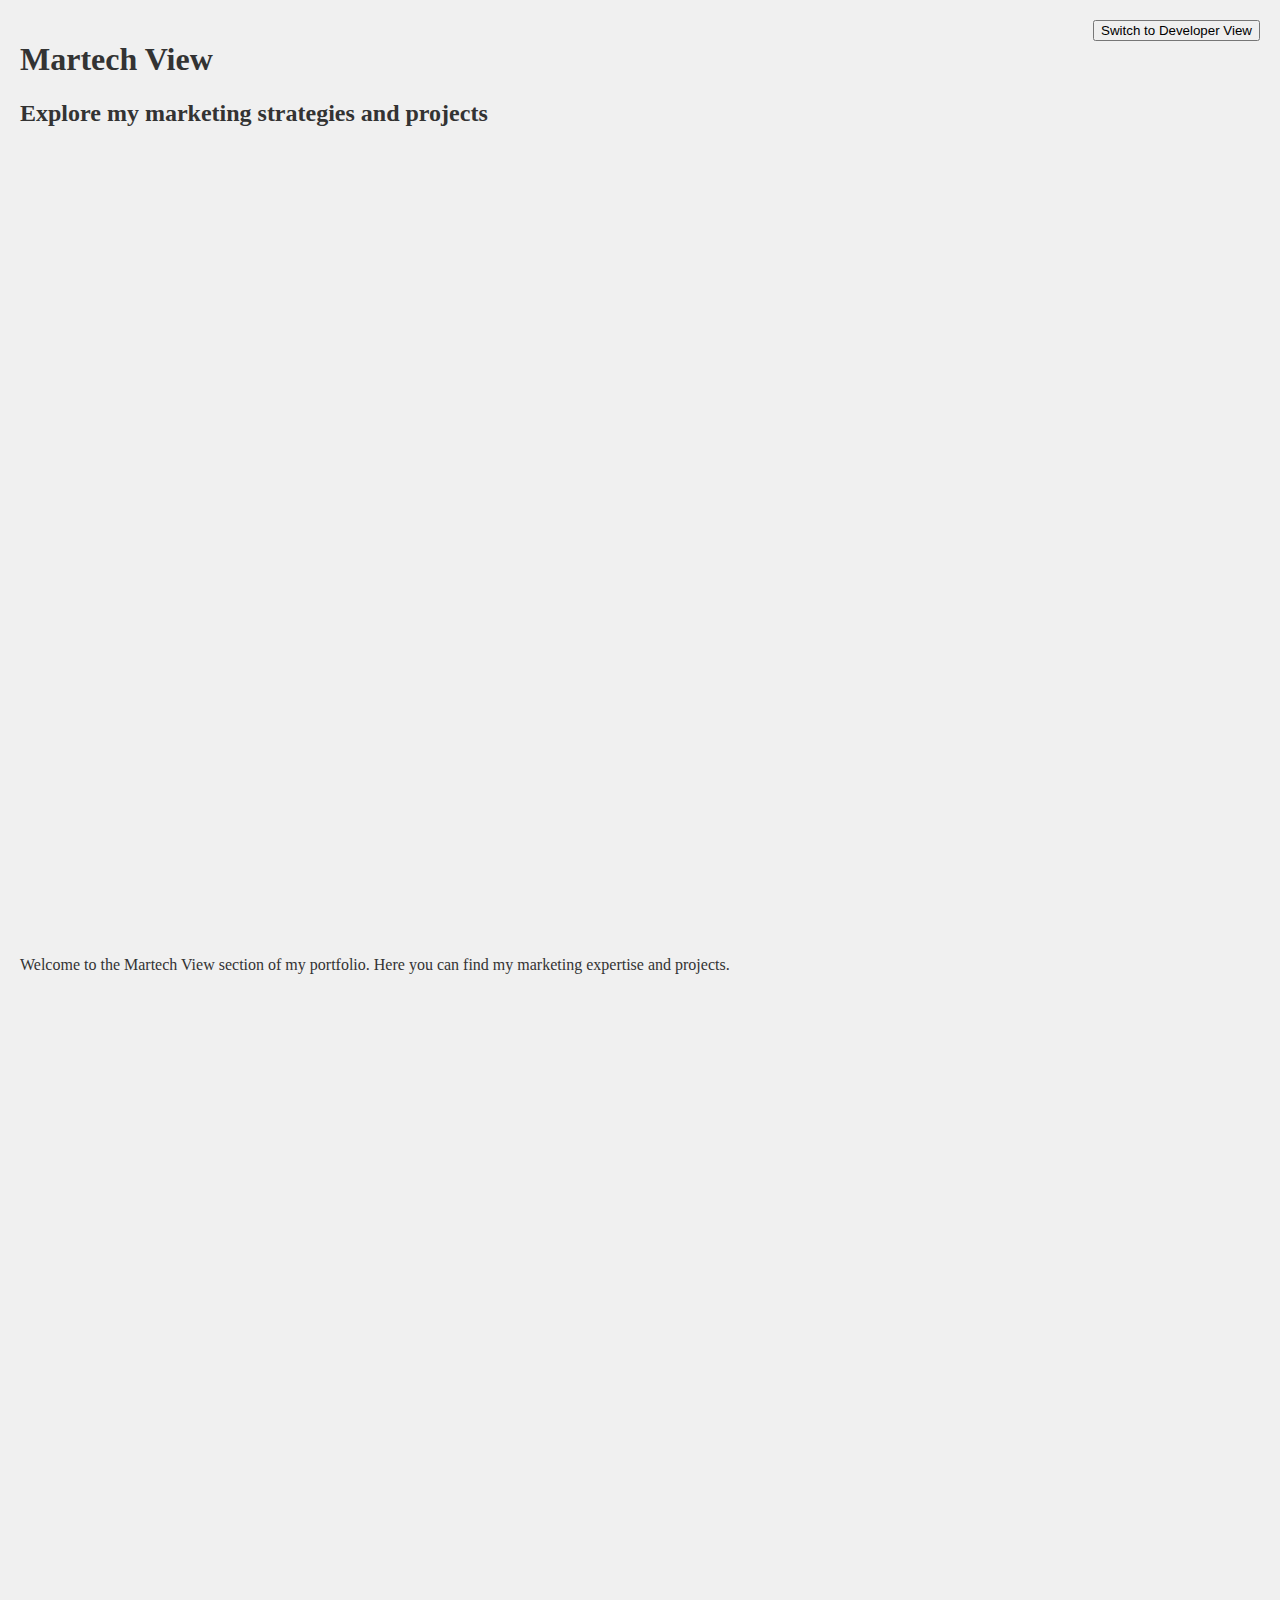
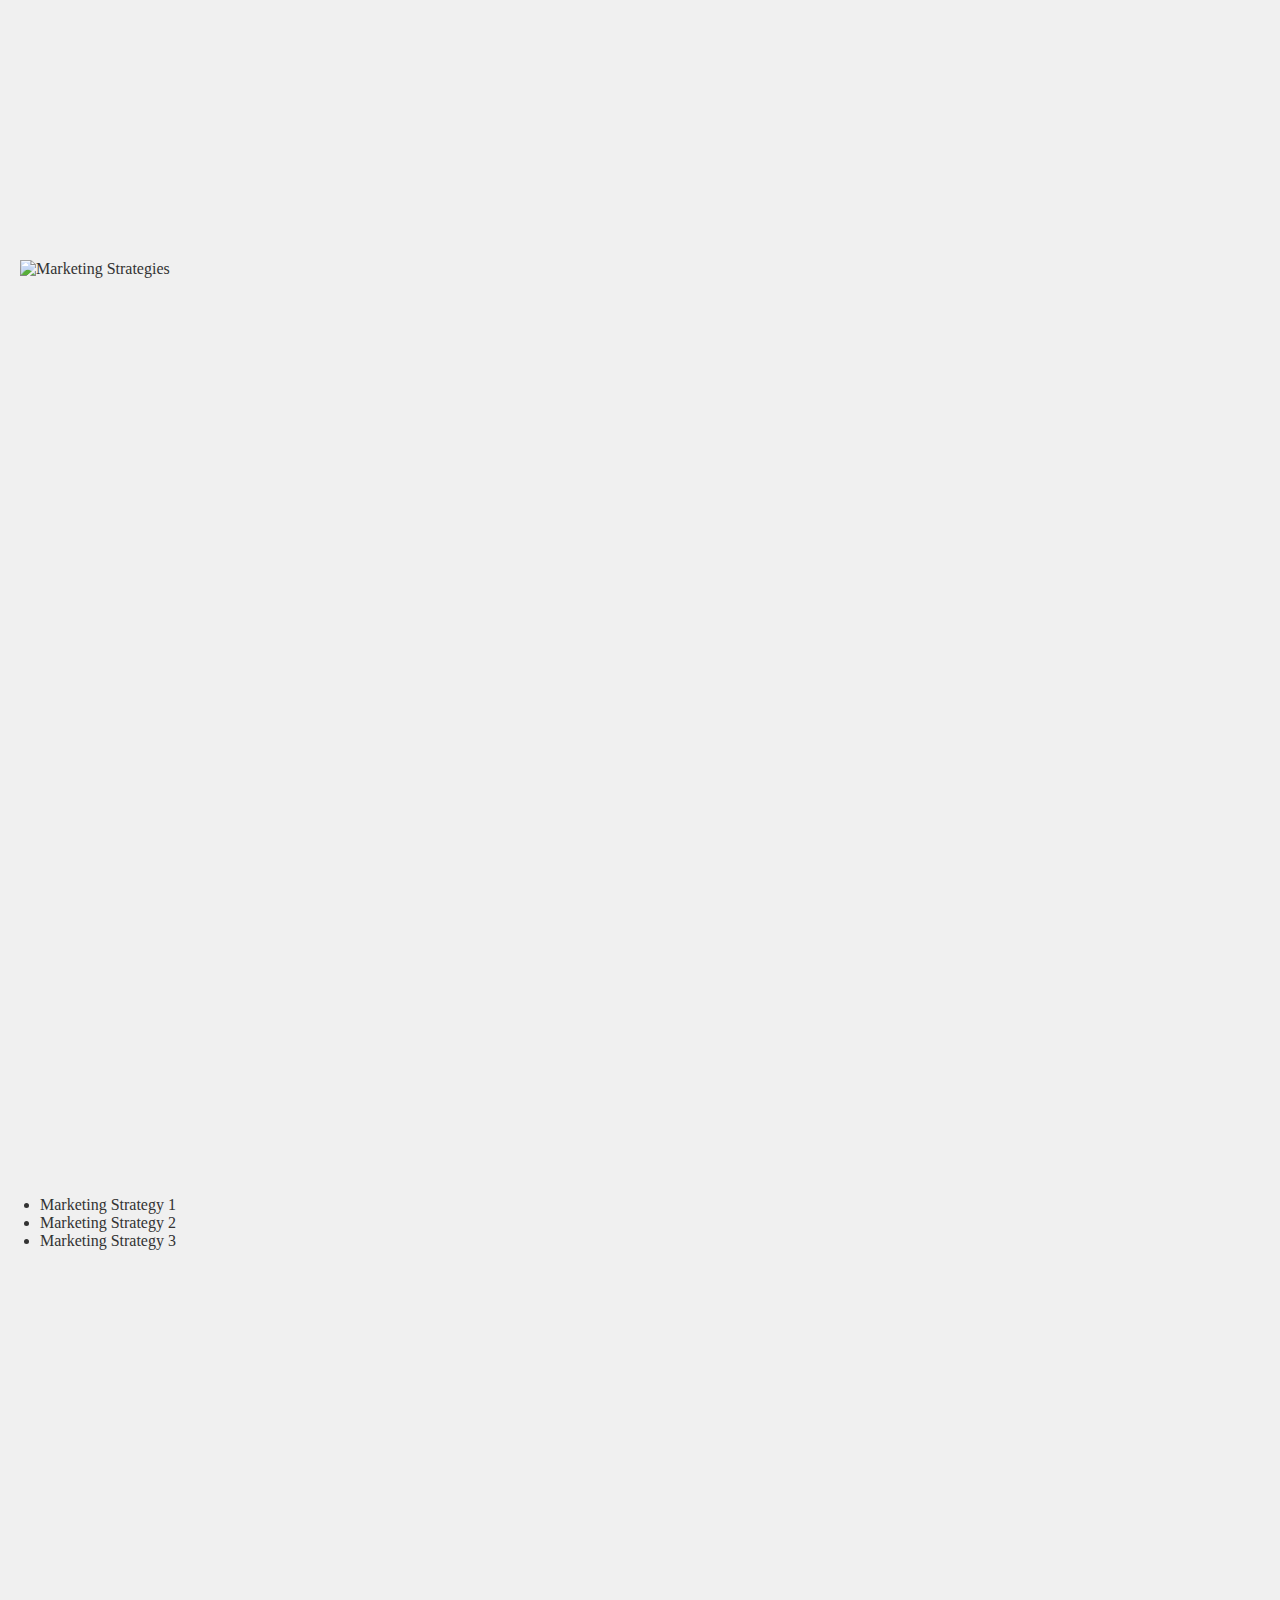
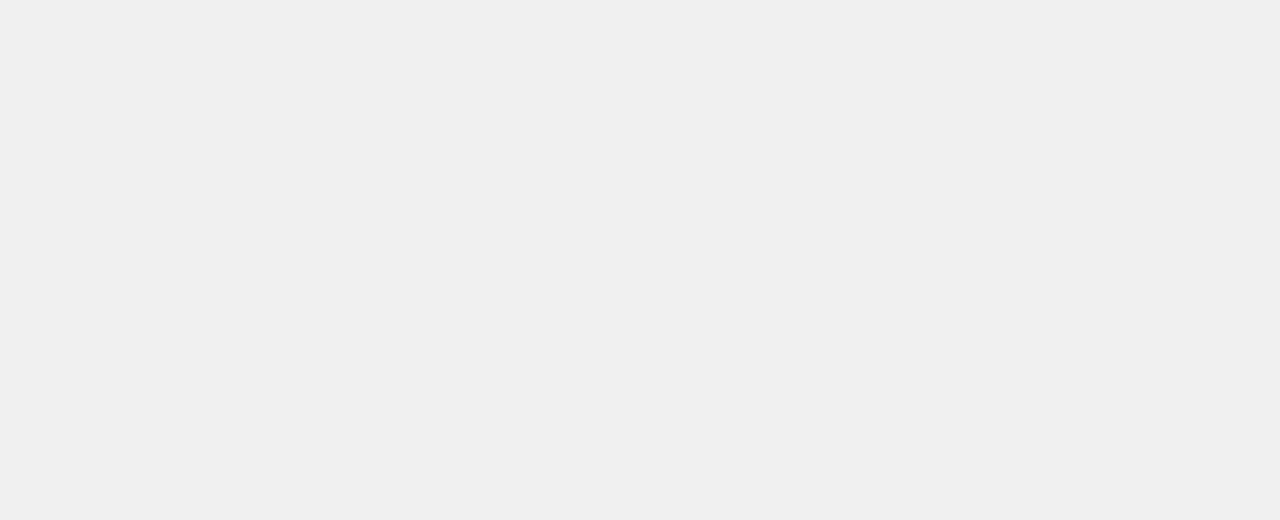
==== index.html @ ded383d1 "multiview website test" ====
<!DOCTYPE html>
<html lang="en">
<head>
    <meta charset="UTF-8">
    <meta name="viewport" content="width=device-width, initial-scale=1.0">
    <title>Portfolio Transition</title>
    <style>
        body, html {
            margin: 0;
            padding: 0;
            height: 100%;
        }
        #portfolio {
            width: 100vw;
            height: max-content;
            transition: background-color 0.5s ease;
            position: relative;
            overflow: hidden;
            padding: 20px;
            box-sizing: border-box;
            display: flex;
            flex-direction: column;
        }
        #portfolio.martech {
            background-color: #f0f0f0;
            color: #333;
        }
        #portfolio.developer {
            background-color: #1a1a1a;
            color: #f0f0f0;
        }
        .transition-overlay {
            position: fixed;
            width: 0;
            height: 0;
            transition: all 0.75s ease-in-out;
            pointer-events: none;
        }
        .transition-overlay.to-developer {
            bottom: 0;
            right: 0;
            border-top-left-radius: 100%;
            background-color: #1a1a1a;
        }
        .transition-overlay.to-martech {
            top: 0;
            left: 0;
            border-bottom-right-radius: 100%;
            background-color: #f0f0f0;
        }
        .transition-overlay.active {
            width: 200vw;
            height: 200vh;
        }
        button {
            position: fixed;
            top: 20px;
            right: 20px;
            z-index: 10;
        }
        .section {
            margin-bottom: 20px;
            min-height: 100vh;
        }
        .section img {
            max-width: 100%;
            height: auto;
        }
        .section ul {
            padding-left: 20px;
        }
    </style>
</head>
<body>
    <div id="portfolio" class="martech">
        <!-- Dynamic content will be inserted here -->
    </div>
    <div class="transition-overlay"></div>
    <button id="switch-view">Switch to Developer View</button>

    <script>
        const portfolio = document.getElementById('portfolio');
        const switchBtn = document.getElementById('switch-view');
        const transitionOverlay = document.querySelector('.transition-overlay');

        let isDeveloperView = false;

        const fetchContent = async () => {
            try {
                const response = await fetch('content.json');
                const data = await response.json();
                return data;
            } catch (error) {
                console.error('Error fetching content:', error);
                return {};
            }
        };

        const renderSection = (section) => {
            let html = '';
            switch (section.type) {
                case 'header':
                    html = `
                        <div class="section">
                            <h1>${section.content.title}</h1>
                            <h2>${section.content.subtitle}</h2>
                        </div>
                    `;
                    break;
                case 'text':
                    html = `
                        <div class="section">
                            <p>${section.content}</p>
                        </div>
                    `;
                    break;
                case 'image':
                    html = `
                        <div class="section">
                            <img src="${section.content.src}" alt="${section.content.alt}">
                        </div>
                    `;
                    break;
                case 'list':
                    html = `
                        <div class="section">
                            <ul>
                                ${section.content.items.map(item => `<li>${item}</li>`).join('')}
                            </ul>
                        </div>
                    `;
                    break;
                default:
                    console.warn('Unknown section type:', section.type);
            }
            return html;
        };

        const updateContent = async () => {
            const content = await fetchContent();
            const currentView = isDeveloperView ? 'developer' : 'martech';
            const sections = content[currentView]?.sections || [];

            portfolio.innerHTML = sections.map(renderSection).join('');
        };

        switchBtn.addEventListener('click', async () => {
            isDeveloperView = !isDeveloperView;

            if (isDeveloperView) {
                transitionOverlay.classList.add('to-developer');
                switchBtn.textContent = 'Switch to Martech View';
            } else {
                transitionOverlay.classList.add('to-martech');
                switchBtn.textContent = 'Switch to Developer View';
            }

            transitionOverlay.classList.add('active');

            setTimeout(() => {
                if (isDeveloperView) {
                    portfolio.classList.remove('martech');
                    portfolio.classList.add('developer');
                } else {
                    portfolio.classList.remove('developer');
                    portfolio.classList.add('martech');
                }

                // Update content after the transition
                updateContent();

                setTimeout(() => {
                    transitionOverlay.classList.remove('active', 'to-martech', 'to-developer');
                }, 500);
            }, 375);
        });

        // Initialize content
        (async () => {
            await updateContent();
        })();
    </script>
</body>
</html>
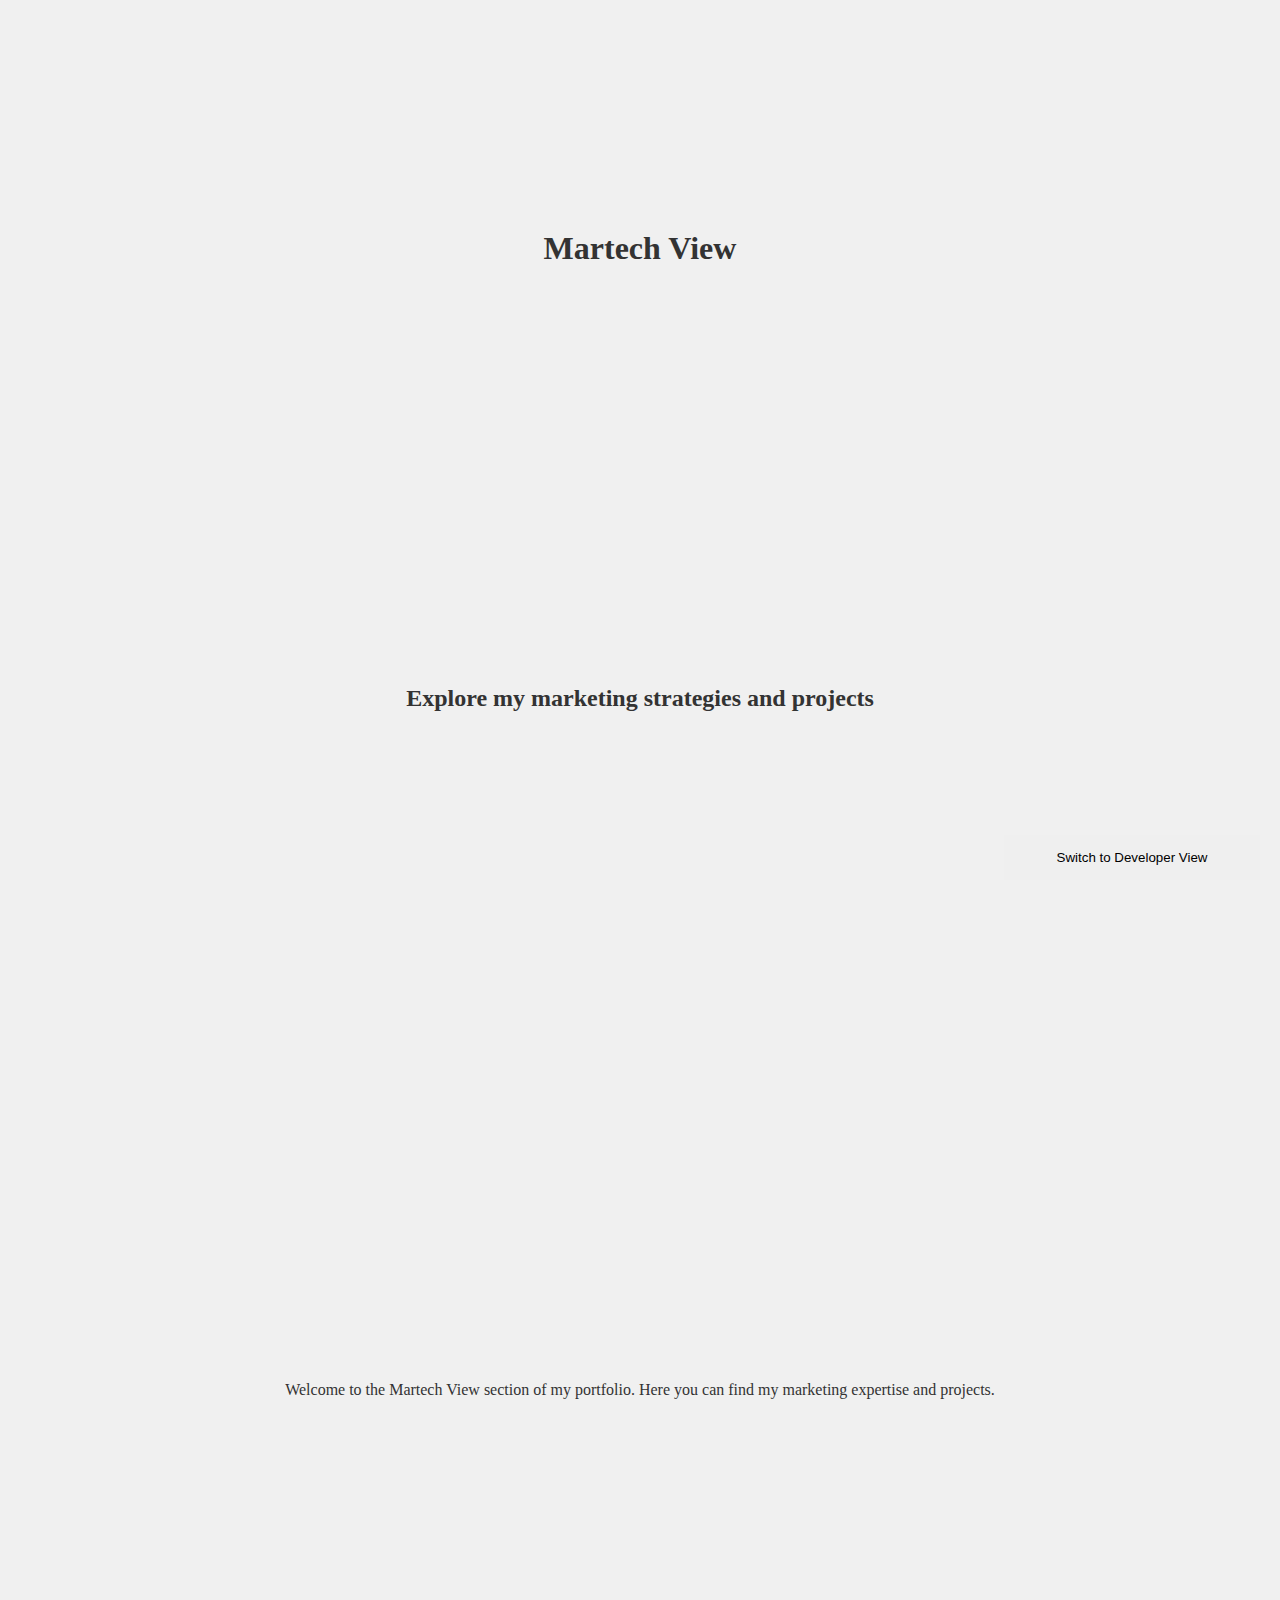
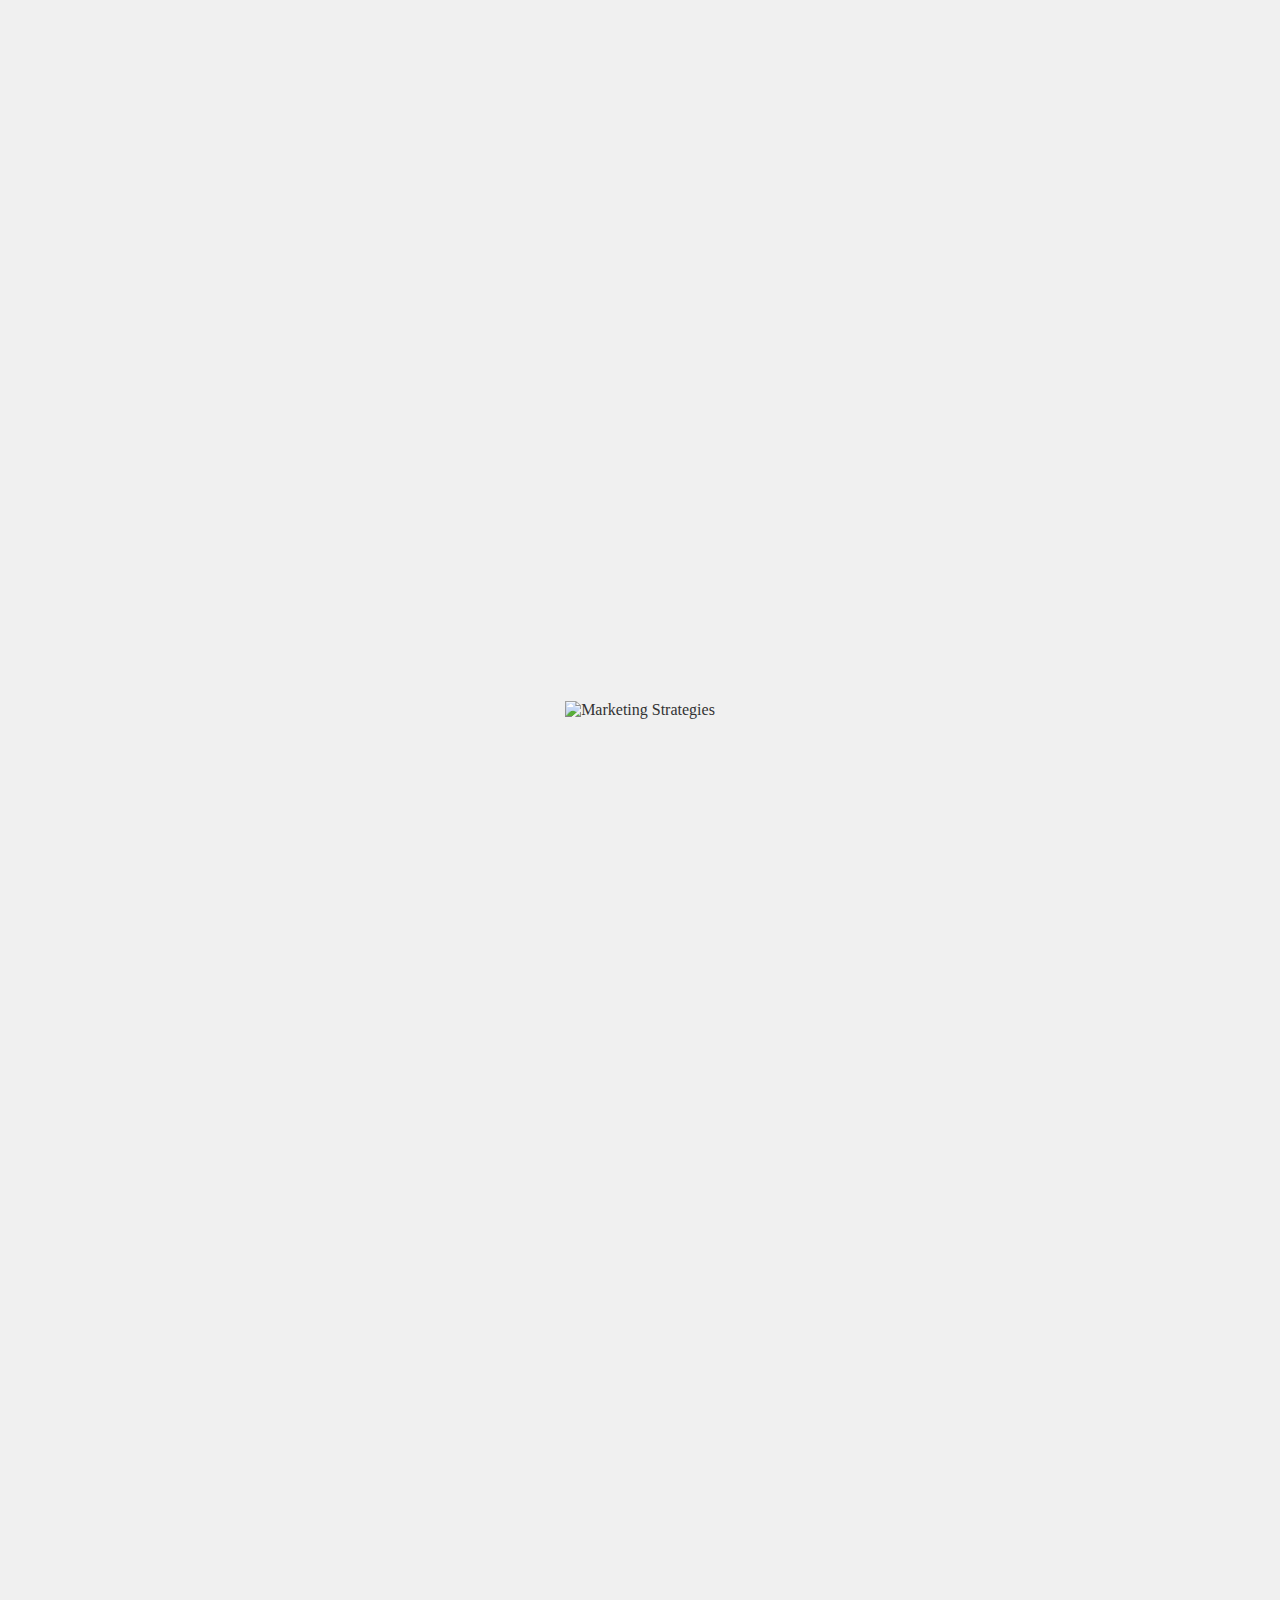
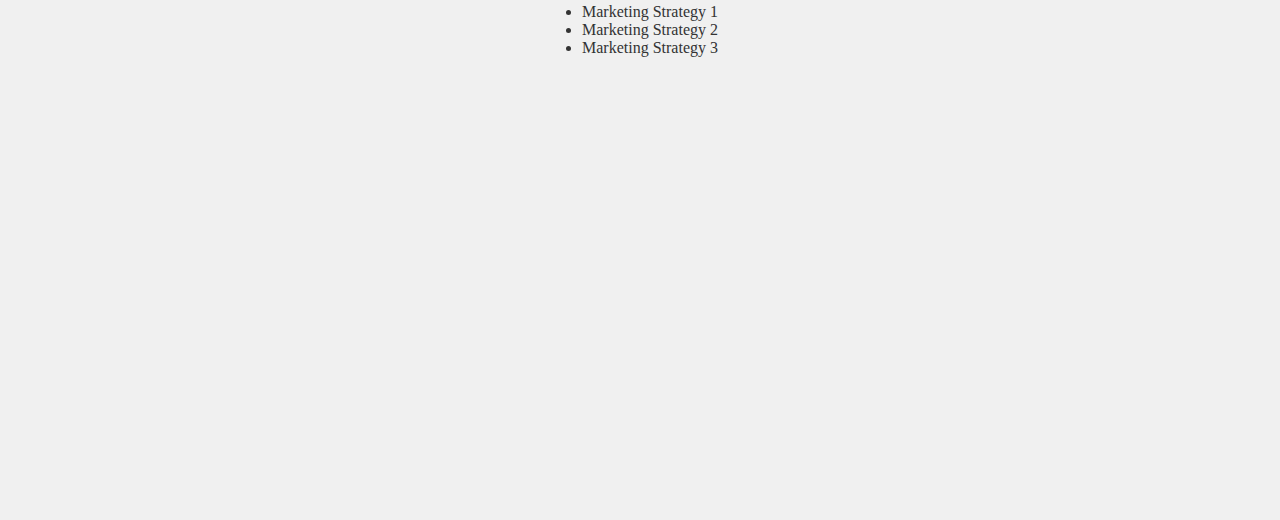
==== commit e6b63681: "adding the positionning of the transition button" ====
--- a/index.html
+++ b/index.html
@@ -9,6 +9,7 @@
             margin: 0;
             padding: 0;
             height: 100%;
+            position: relative;
         }
         #portfolio {
             width: 100vw;
@@ -54,17 +55,45 @@
         }
         button {
             position: fixed;
+            /* top: 20px;
+            right: 20px; */
+            z-index: 10;
+            width: 20%;
+            height: 5vh;
+            border: none;
+        }
+        .switch-button {
+            position: fixed;
+            z-index: 10;
+            transition: all 0.5s ease important;
+        }
+        .switch-button.martech {
+            bottom: 20px;
+            right: 20px;
+        }
+        .switch-button.developer {
             top: 20px;
-            right: 20px;
-            z-index: 10;
+            left: 20px;
+        }
+        .switch-button.fading {
+            opacity: 0;
+            pointer-events: none;
         }
         .section {
             margin-bottom: 20px;
             min-height: 100vh;
+            display: inline-flex;
+            justify-content: center;
+            align-items: center;
+            flex-wrap: wrap;
+            text-align: center;
         }
         .section img {
             max-width: 100%;
             height: auto;
+        }
+        .section h1{
+            width: 100%;
         }
         .section ul {
             padding-left: 20px;
@@ -76,7 +105,7 @@
         <!-- Dynamic content will be inserted here -->
     </div>
     <div class="transition-overlay"></div>
-    <button id="switch-view">Switch to Developer View</button>
+    <button id="switch-view" class="switch-button martech">Switch to Developer View</button>
 
     <script>
         const portfolio = document.getElementById('portfolio');
@@ -145,36 +174,47 @@
         };
 
         switchBtn.addEventListener('click', async () => {
-            isDeveloperView = !isDeveloperView;
-
-            if (isDeveloperView) {
-                transitionOverlay.classList.add('to-developer');
-                switchBtn.textContent = 'Switch to Martech View';
-            } else {
-                transitionOverlay.classList.add('to-martech');
-                switchBtn.textContent = 'Switch to Developer View';
-            }
-
-            transitionOverlay.classList.add('active');
-
+                
+            // Wait for the button to fade out
             setTimeout(() => {
+                isDeveloperView = !isDeveloperView;
+            
                 if (isDeveloperView) {
-                    portfolio.classList.remove('martech');
-                    portfolio.classList.add('developer');
+                    transitionOverlay.classList.add('to-developer');
+                    switchBtn.textContent = 'Switch to Martech View';
+                    switchBtn.classList.remove('martech');
+                    switchBtn.classList.add('developer');
                 } else {
-                    portfolio.classList.remove('developer');
-                    portfolio.classList.add('martech');
+                    transitionOverlay.classList.add('to-martech');
+                    switchBtn.textContent = 'Switch to Developer View';
+                    switchBtn.classList.remove('developer');
+                    switchBtn.classList.add('martech');
                 }
-
-                // Update content after the transition
-                updateContent();
-
+            
+                transitionOverlay.classList.add('active');
+            
+            // Start fading out the button
+            switchBtn.classList.add('fading');
                 setTimeout(() => {
-                    transitionOverlay.classList.remove('active', 'to-martech', 'to-developer');
-                }, 500);
-            }, 375);
+                    if (isDeveloperView) {
+                        portfolio.classList.remove('martech');
+                        portfolio.classList.add('developer');
+                    } else {
+                        portfolio.classList.remove('developer');
+                        portfolio.classList.add('martech');
+                    }
+                
+                    // Update content after the transition
+                    updateContent();
+                
+                    setTimeout(() => {
+                        transitionOverlay.classList.remove('active', 'to-martech', 'to-developer');
+                        // Fade the button back in
+                        switchBtn.classList.remove('fading');
+                    }, 500);
+                }, 375);
+            }, 400); // Wait for 500ms (matching the transition time) before starting the main transition
         });
-
         // Initialize content
         (async () => {
             await updateContent();
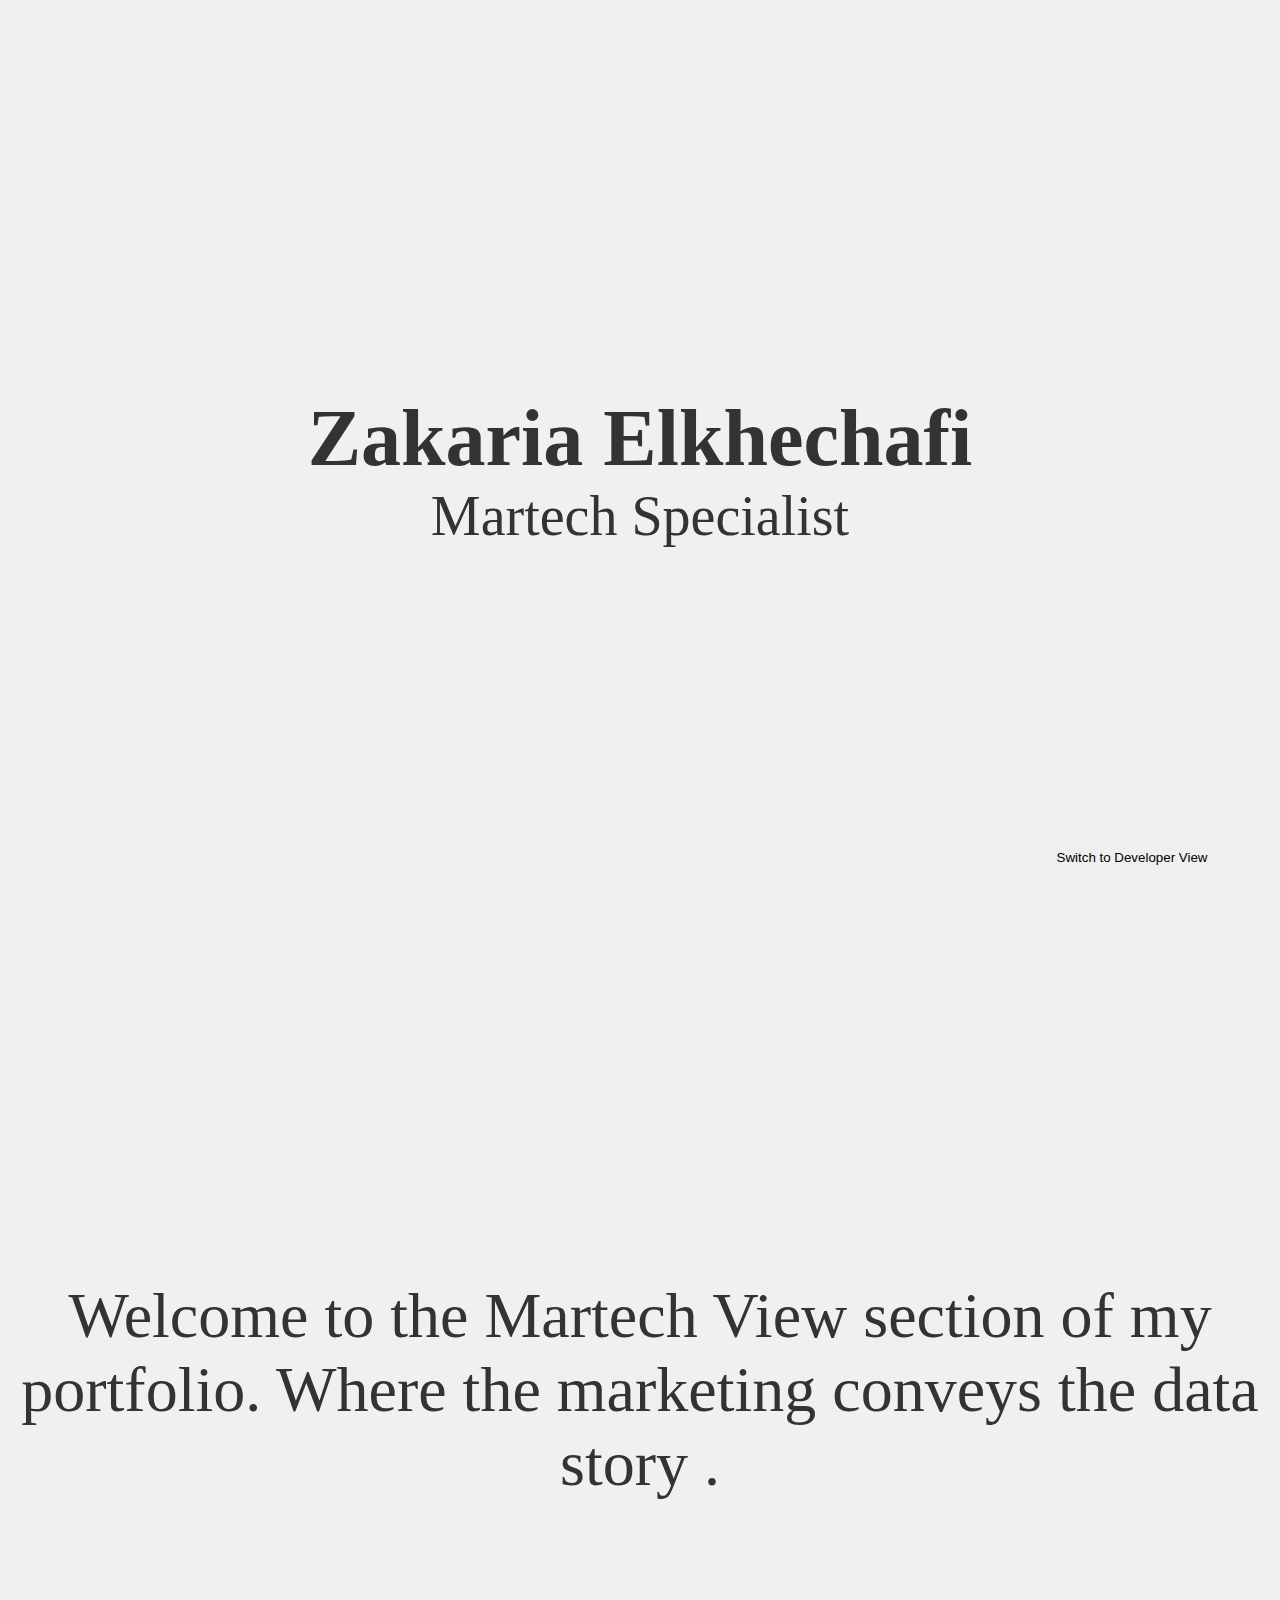
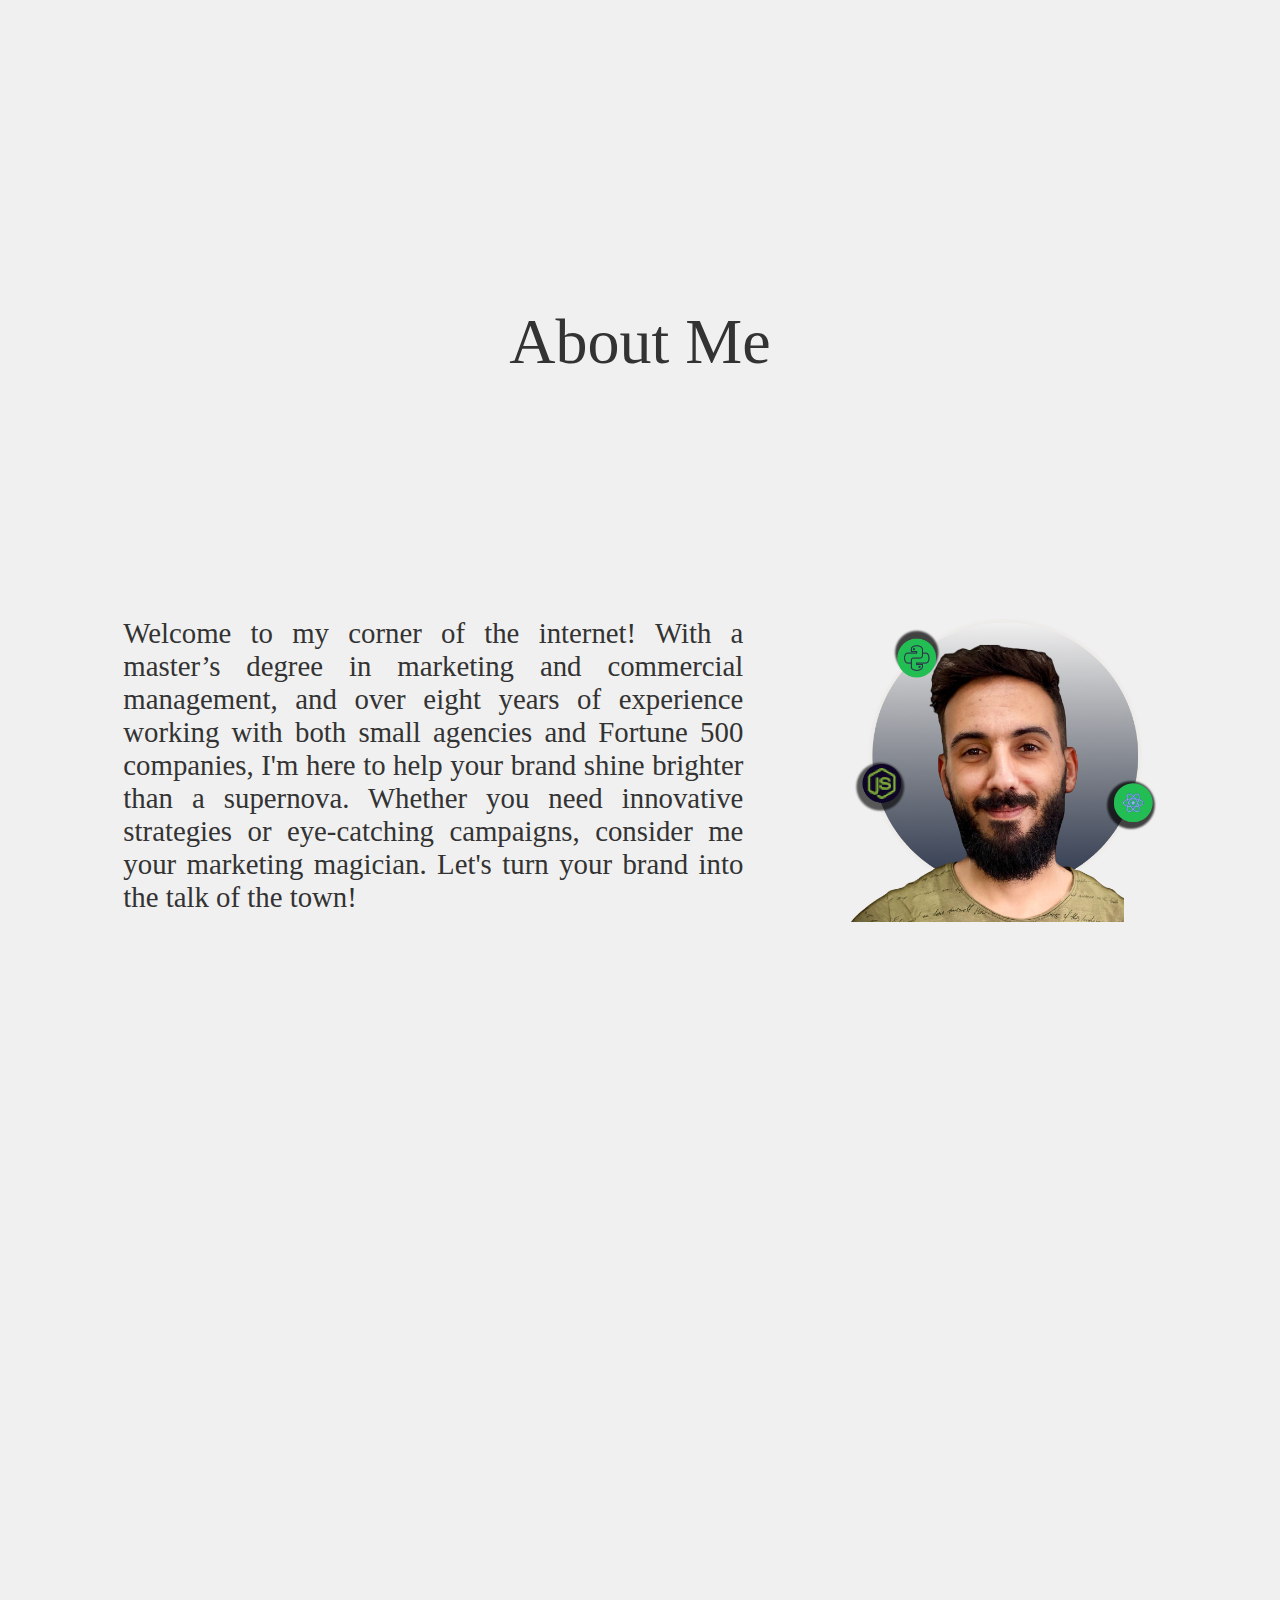
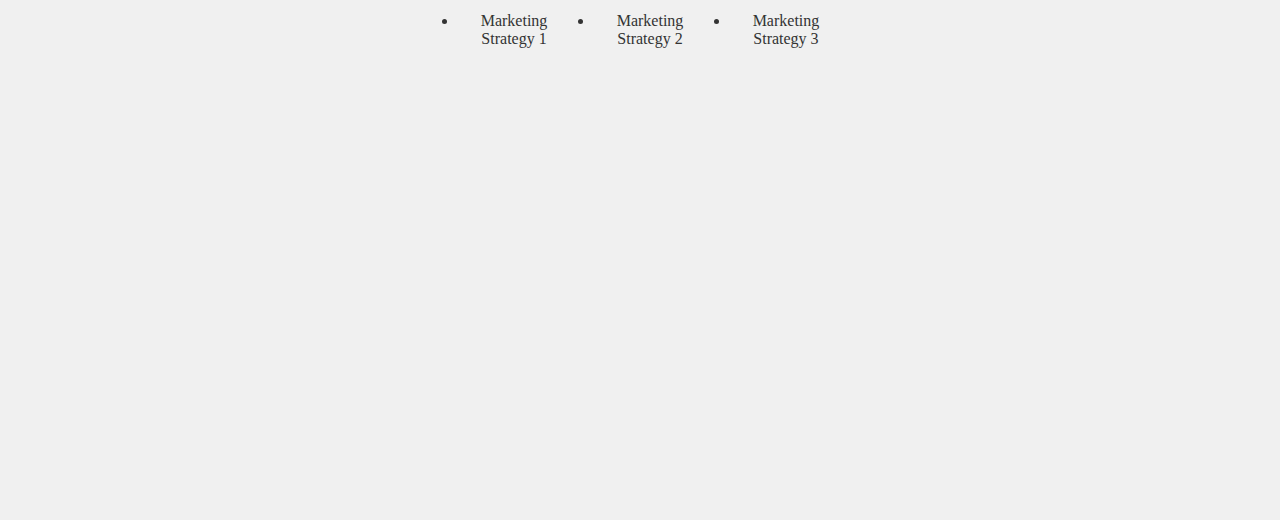
==== commit 2c6b58a7: "adding the about section" ====
--- a/index.html
+++ b/index.html
@@ -4,101 +4,7 @@
     <meta charset="UTF-8">
     <meta name="viewport" content="width=device-width, initial-scale=1.0">
     <title>Portfolio Transition</title>
-    <style>
-        body, html {
-            margin: 0;
-            padding: 0;
-            height: 100%;
-            position: relative;
-        }
-        #portfolio {
-            width: 100vw;
-            height: max-content;
-            transition: background-color 0.5s ease;
-            position: relative;
-            overflow: hidden;
-            padding: 20px;
-            box-sizing: border-box;
-            display: flex;
-            flex-direction: column;
-        }
-        #portfolio.martech {
-            background-color: #f0f0f0;
-            color: #333;
-        }
-        #portfolio.developer {
-            background-color: #1a1a1a;
-            color: #f0f0f0;
-        }
-        .transition-overlay {
-            position: fixed;
-            width: 0;
-            height: 0;
-            transition: all 0.75s ease-in-out;
-            pointer-events: none;
-        }
-        .transition-overlay.to-developer {
-            bottom: 0;
-            right: 0;
-            border-top-left-radius: 100%;
-            background-color: #1a1a1a;
-        }
-        .transition-overlay.to-martech {
-            top: 0;
-            left: 0;
-            border-bottom-right-radius: 100%;
-            background-color: #f0f0f0;
-        }
-        .transition-overlay.active {
-            width: 200vw;
-            height: 200vh;
-        }
-        button {
-            position: fixed;
-            /* top: 20px;
-            right: 20px; */
-            z-index: 10;
-            width: 20%;
-            height: 5vh;
-            border: none;
-        }
-        .switch-button {
-            position: fixed;
-            z-index: 10;
-            transition: all 0.5s ease important;
-        }
-        .switch-button.martech {
-            bottom: 20px;
-            right: 20px;
-        }
-        .switch-button.developer {
-            top: 20px;
-            left: 20px;
-        }
-        .switch-button.fading {
-            opacity: 0;
-            pointer-events: none;
-        }
-        .section {
-            margin-bottom: 20px;
-            min-height: 100vh;
-            display: inline-flex;
-            justify-content: center;
-            align-items: center;
-            flex-wrap: wrap;
-            text-align: center;
-        }
-        .section img {
-            max-width: 100%;
-            height: auto;
-        }
-        .section h1{
-            width: 100%;
-        }
-        .section ul {
-            padding-left: 20px;
-        }
-    </style>
+    <link rel="stylesheet" href="./assets/css/style.css">
 </head>
 <body>
     <div id="portfolio" class="martech">
@@ -106,119 +12,8 @@
     </div>
     <div class="transition-overlay"></div>
     <button id="switch-view" class="switch-button martech">Switch to Developer View</button>
-
-    <script>
-        const portfolio = document.getElementById('portfolio');
-        const switchBtn = document.getElementById('switch-view');
-        const transitionOverlay = document.querySelector('.transition-overlay');
-
-        let isDeveloperView = false;
-
-        const fetchContent = async () => {
-            try {
-                const response = await fetch('content.json');
-                const data = await response.json();
-                return data;
-            } catch (error) {
-                console.error('Error fetching content:', error);
-                return {};
-            }
-        };
-
-        const renderSection = (section) => {
-            let html = '';
-            switch (section.type) {
-                case 'header':
-                    html = `
-                        <div class="section">
-                            <h1>${section.content.title}</h1>
-                            <h2>${section.content.subtitle}</h2>
-                        </div>
-                    `;
-                    break;
-                case 'text':
-                    html = `
-                        <div class="section">
-                            <p>${section.content}</p>
-                        </div>
-                    `;
-                    break;
-                case 'image':
-                    html = `
-                        <div class="section">
-                            <img src="${section.content.src}" alt="${section.content.alt}">
-                        </div>
-                    `;
-                    break;
-                case 'list':
-                    html = `
-                        <div class="section">
-                            <ul>
-                                ${section.content.items.map(item => `<li>${item}</li>`).join('')}
-                            </ul>
-                        </div>
-                    `;
-                    break;
-                default:
-                    console.warn('Unknown section type:', section.type);
-            }
-            return html;
-        };
-
-        const updateContent = async () => {
-            const content = await fetchContent();
-            const currentView = isDeveloperView ? 'developer' : 'martech';
-            const sections = content[currentView]?.sections || [];
-
-            portfolio.innerHTML = sections.map(renderSection).join('');
-        };
-
-        switchBtn.addEventListener('click', async () => {
-                
-            // Wait for the button to fade out
-            setTimeout(() => {
-                isDeveloperView = !isDeveloperView;
-            
-                if (isDeveloperView) {
-                    transitionOverlay.classList.add('to-developer');
-                    switchBtn.textContent = 'Switch to Martech View';
-                    switchBtn.classList.remove('martech');
-                    switchBtn.classList.add('developer');
-                } else {
-                    transitionOverlay.classList.add('to-martech');
-                    switchBtn.textContent = 'Switch to Developer View';
-                    switchBtn.classList.remove('developer');
-                    switchBtn.classList.add('martech');
-                }
-            
-                transitionOverlay.classList.add('active');
-            
-            // Start fading out the button
-            switchBtn.classList.add('fading');
-                setTimeout(() => {
-                    if (isDeveloperView) {
-                        portfolio.classList.remove('martech');
-                        portfolio.classList.add('developer');
-                    } else {
-                        portfolio.classList.remove('developer');
-                        portfolio.classList.add('martech');
-                    }
-                
-                    // Update content after the transition
-                    updateContent();
-                
-                    setTimeout(() => {
-                        transitionOverlay.classList.remove('active', 'to-martech', 'to-developer');
-                        // Fade the button back in
-                        switchBtn.classList.remove('fading');
-                    }, 500);
-                }, 375);
-            }, 400); // Wait for 500ms (matching the transition time) before starting the main transition
-        });
-        // Initialize content
-        (async () => {
-            await updateContent();
-        })();
-    </script>
+    
+    
+    <script src="./assets/js/transition.js"></script>
 </body>
 </html>
--- a/assets/css/style.css
+++ b/assets/css/style.css
@@ -0,0 +1 @@
+*{margin:0;padding:0%;box-sizing:border-box}a{text-decoration:none;color:inherit}body{margin:0;padding:0;height:100%;position:relative;overflow:hidden;scroll-behavior:smooth}#portfolio{width:100vw;height:-moz-max-content;height:max-content;transition:background-color .5s ease;position:relative;overflow:hidden;padding:20px;box-sizing:border-box;display:flex;flex-direction:column}#portfolio.martech{background-color:#f0f0f0;color:#333}#portfolio.developer{background-color:#1a1a1a;color:#f0f0f0}.transition-overlay{position:fixed;width:0;height:0;transition:all .75s ease-in-out;pointer-events:none}.transition-overlay.to-developer{bottom:0;right:0;border-top-left-radius:100%;background-color:#1a1a1a}.transition-overlay.to-martech{top:0;left:0;border-bottom-right-radius:100%;background-color:#f0f0f0}.transition-overlay.active{width:200vw;height:200vh}button{position:fixed;z-index:10;width:20%;height:5vh;border:none}.switch-button{position:fixed;z-index:10;transition:all .5s ease important}.switch-button.martech{bottom:20px;right:20px}.switch-button.developer{top:20px;left:20px}.switch-button.fading{opacity:0;pointer-events:none}.section{margin-bottom:20px;min-height:100vh;height:100%;display:inline-flex;justify-content:center;align-items:center;text-align:center}.section img{max-width:100%;height:auto}.section ul{padding-left:20px}.header{height:-moz-max-content;height:max-content;width:100%;display:inline-flex;justify-content:center;align-items:center;flex-wrap:wrap;flex-direction:column}.header .content{width:100%;font-size:5rem}@media only screen and (max-width: 400px){.header .content{font-size:3rem}}.header .subtitle{width:100%;font-weight:400;font-size:3.5rem}@media only screen and (max-width: 400px){.header .subtitle{font-size:1.8rem;padding-top:3vh}}.quotes{font-weight:400;font-size:4rem}@media only screen and (max-width: 400px){.quotes{font-size:1.8rem;padding-top:3vh}}.about{display:inline-flex;justify-content:space-evenly;align-items:flex-start;flex-wrap:wrap}.about .about-title{padding-top:5vh;width:100%;font-weight:400;font-size:4rem}@media only screen and (max-width: 400px){.about .about-title{font-size:1.8rem;padding-top:3vh}}.about .about-para{width:50%;font-weight:400;font-size:1.8rem;text-align:justify}@media only screen and (max-width: 400px){.about .about-para{font-size:1.8rem;padding-top:3vh}}.about .about-img{width:auto;height:auto;max-width:25%}.services{width:100%;height:100%;display:flex}.services ul{display:inherit;justify-content:space-between}.services ul li{margin:0% 3%}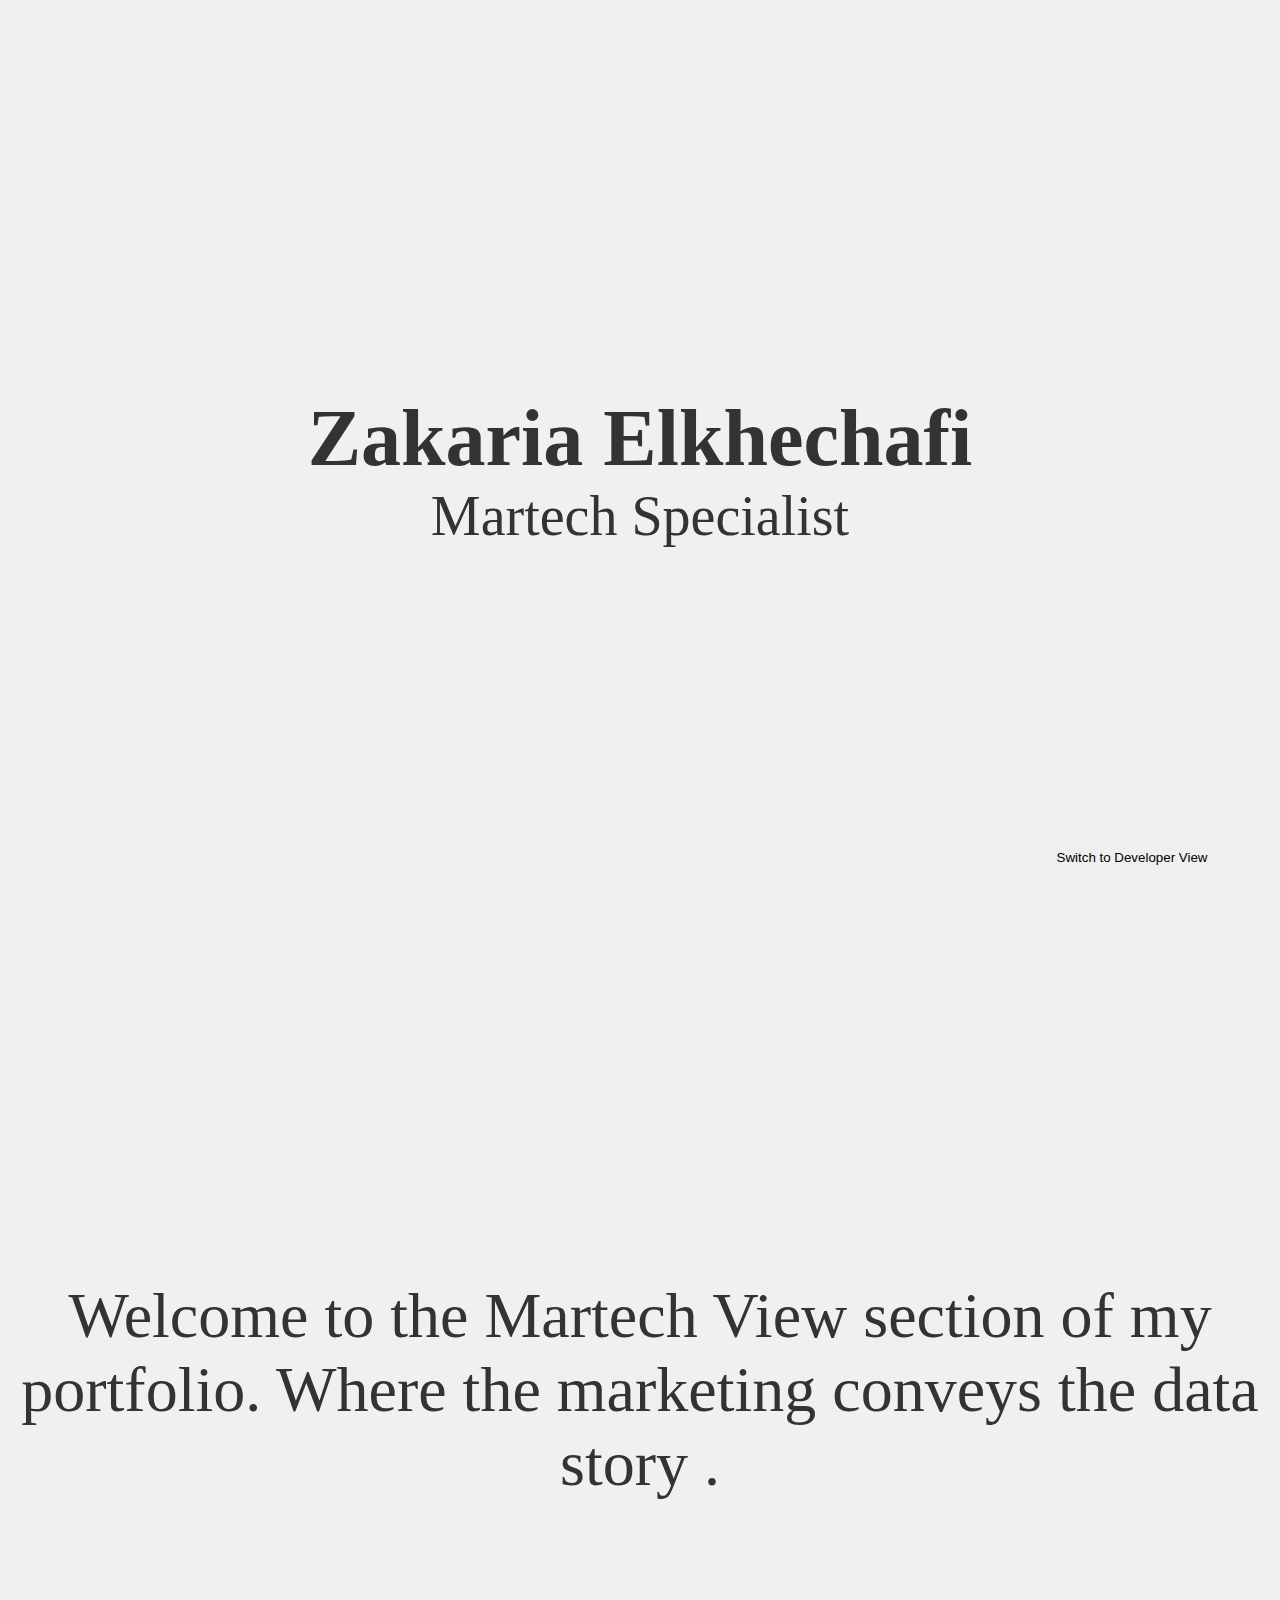
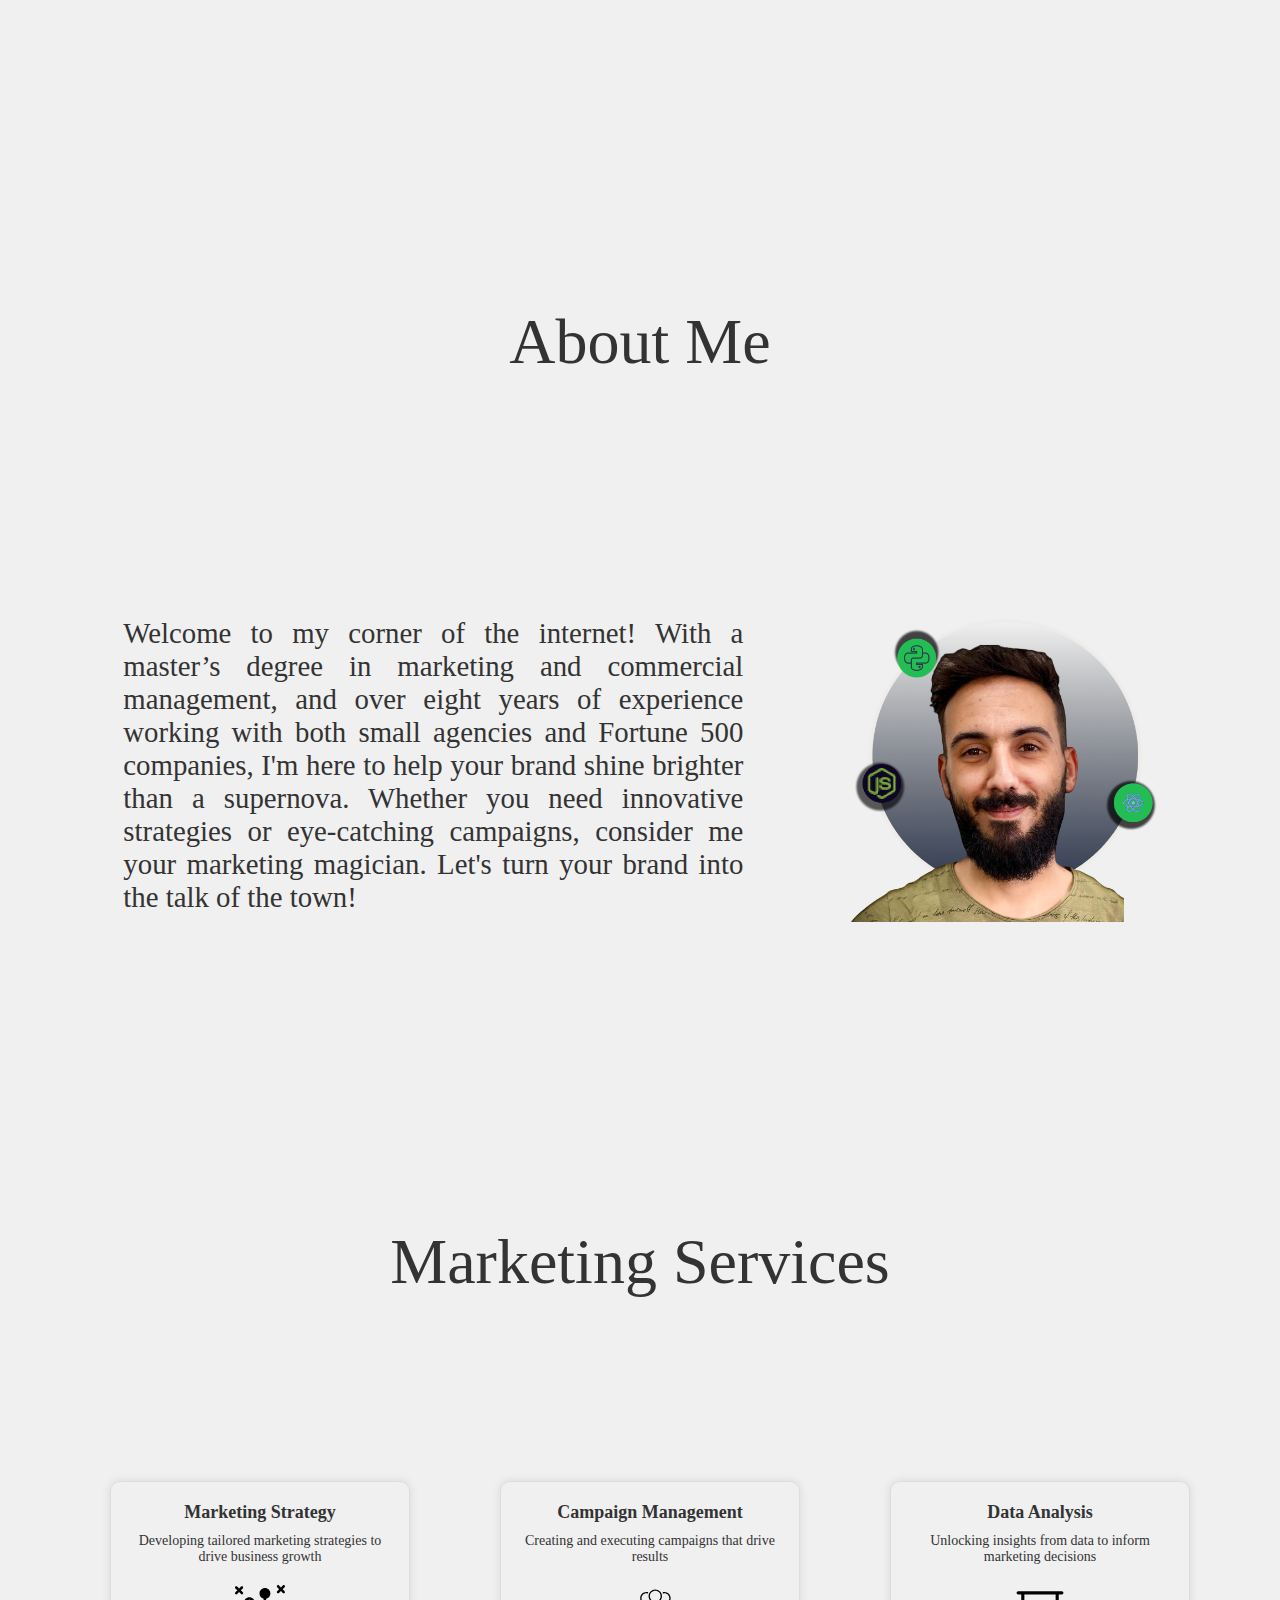
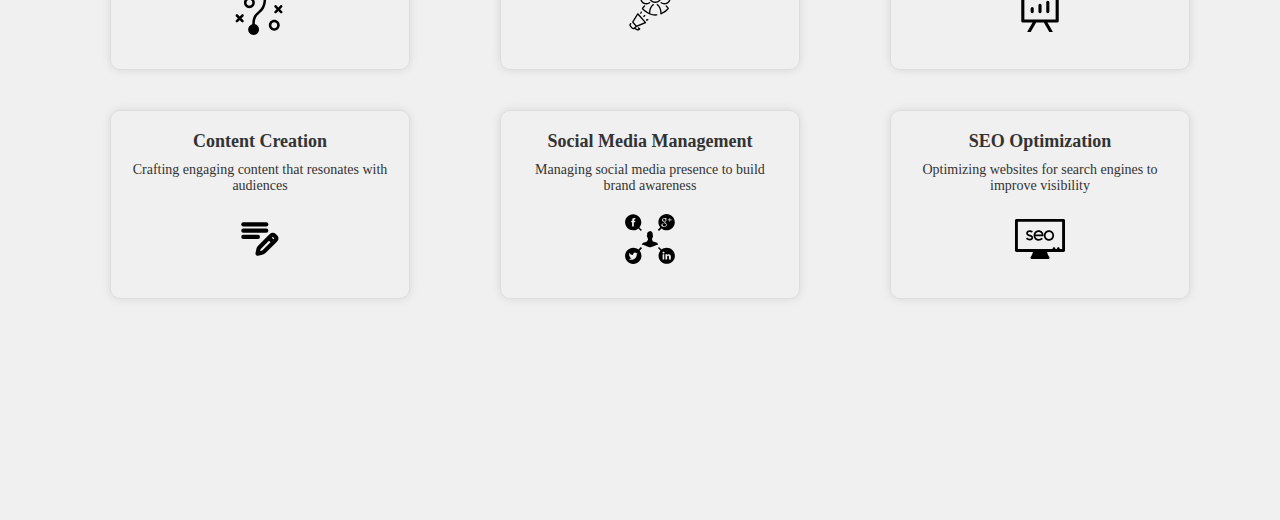
==== commit ceb3bf3f: "add the modal section for the projects, in order to add a design for the case study modal" ====
--- a/index.html
+++ b/index.html
@@ -3,7 +3,7 @@
 <head>
     <meta charset="UTF-8">
     <meta name="viewport" content="width=device-width, initial-scale=1.0">
-    <title>Portfolio Transition</title>
+    <title>Zakaria Elkhechafi</title>
     <link rel="stylesheet" href="./assets/css/style.css">
 </head>
 <body>
@@ -14,6 +14,16 @@
     <button id="switch-view" class="switch-button martech">Switch to Developer View</button>
     
     
+
+    <!-- the modal section start here -->
+    <div id="projectModal" class="modal">
+        <div class="modal-content">
+          <span class="close">&times;</span>
+          <div id="modalContent"></div>
+        </div>
+    </div>
+    <!-- the modal section end here -->
+
     <script src="./assets/js/transition.js"></script>
 </body>
 </html>
--- a/assets/css/style.css
+++ b/assets/css/style.css
@@ -1 +1 @@
-*{margin:0;padding:0%;box-sizing:border-box}a{text-decoration:none;color:inherit}body{margin:0;padding:0;height:100%;position:relative;overflow:hidden;scroll-behavior:smooth}#portfolio{width:100vw;height:-moz-max-content;height:max-content;transition:background-color .5s ease;position:relative;overflow:hidden;padding:20px;box-sizing:border-box;display:flex;flex-direction:column}#portfolio.martech{background-color:#f0f0f0;color:#333}#portfolio.developer{background-color:#1a1a1a;color:#f0f0f0}.transition-overlay{position:fixed;width:0;height:0;transition:all .75s ease-in-out;pointer-events:none}.transition-overlay.to-developer{bottom:0;right:0;border-top-left-radius:100%;background-color:#1a1a1a}.transition-overlay.to-martech{top:0;left:0;border-bottom-right-radius:100%;background-color:#f0f0f0}.transition-overlay.active{width:200vw;height:200vh}button{position:fixed;z-index:10;width:20%;height:5vh;border:none}.switch-button{position:fixed;z-index:10;transition:all .5s ease important}.switch-button.martech{bottom:20px;right:20px}.switch-button.developer{top:20px;left:20px}.switch-button.fading{opacity:0;pointer-events:none}.section{margin-bottom:20px;min-height:100vh;height:100%;display:inline-flex;justify-content:center;align-items:center;text-align:center}.section img{max-width:100%;height:auto}.section ul{padding-left:20px}.header{height:-moz-max-content;height:max-content;width:100%;display:inline-flex;justify-content:center;align-items:center;flex-wrap:wrap;flex-direction:column}.header .content{width:100%;font-size:5rem}@media only screen and (max-width: 400px){.header .content{font-size:3rem}}.header .subtitle{width:100%;font-weight:400;font-size:3.5rem}@media only screen and (max-width: 400px){.header .subtitle{font-size:1.8rem;padding-top:3vh}}.quotes{font-weight:400;font-size:4rem}@media only screen and (max-width: 400px){.quotes{font-size:1.8rem;padding-top:3vh}}.about{display:inline-flex;justify-content:space-evenly;align-items:flex-start;flex-wrap:wrap}.about .about-title{padding-top:5vh;width:100%;font-weight:400;font-size:4rem}@media only screen and (max-width: 400px){.about .about-title{font-size:1.8rem;padding-top:3vh}}.about .about-para{width:50%;font-weight:400;font-size:1.8rem;text-align:justify}@media only screen and (max-width: 400px){.about .about-para{font-size:1.8rem;padding-top:3vh}}.about .about-img{width:auto;height:auto;max-width:25%}.services{width:100%;height:100%;display:flex}.services ul{display:inherit;justify-content:space-between}.services ul li{margin:0% 3%}+@import"https://fonts.googleapis.com/css?family=Cardo:400i|Rubik:400,700&display=swap";:root{--d: 700ms;--e: cubic-bezier(0.19, 1, 0.22, 1);--font-sans: "Rubik", sans-serif;--font-serif: "Cardo", serif}*{margin:0;padding:0%;box-sizing:border-box}a{text-decoration:none;color:inherit}body{margin:0;padding:0;height:100%;position:relative;overflow:hidden;scroll-behavior:smooth}#portfolio{width:100vw;height:-moz-max-content;height:max-content;transition:background-color .5s ease;position:relative;overflow:hidden;padding:20px;box-sizing:border-box;display:flex;flex-direction:column}#portfolio.martech{background-color:#f0f0f0;color:#333}#portfolio.developer{background-color:#1a1a1a;color:#f0f0f0}.transition-overlay{position:fixed;width:0;height:0;transition:all .75s ease-in-out;pointer-events:none}.transition-overlay.to-developer{bottom:0;right:0;border-top-left-radius:100%;background-color:#1a1a1a}.transition-overlay.to-martech{top:0;left:0;border-bottom-right-radius:100%;background-color:#f0f0f0}.transition-overlay.active{width:200vw;height:200vh}button{position:fixed;z-index:10;width:20%;height:5vh;border:none}.switch-button{position:fixed;z-index:10;transition:all .5s ease important}.switch-button.martech{bottom:20px;right:20px}.switch-button.developer{top:20px;left:20px}.switch-button.fading{opacity:0;pointer-events:none}.section{margin-bottom:20px;min-height:100vh;height:100%;display:inline-flex;justify-content:center;align-items:center;text-align:center}.section img{max-width:100%;height:auto}.section ul{padding-left:20px}.header{height:-moz-max-content;height:max-content;width:100%;display:inline-flex;justify-content:center;align-items:center;flex-wrap:wrap;flex-direction:column}.header .content{width:100%;font-size:5rem}@media only screen and (max-width: 400px){.header .content{font-size:3rem}}.header .subtitle{width:100%;font-weight:400;font-size:3.5rem}@media only screen and (max-width: 400px){.header .subtitle{font-size:1.8rem;padding-top:3vh}}.quotes{font-weight:400;font-size:4rem}@media only screen and (max-width: 400px){.quotes{font-size:1.8rem;padding-top:3vh}}.about{display:inline-flex;justify-content:space-evenly;align-items:flex-start;flex-wrap:wrap}.about .about-title{padding-top:5vh;width:100%;font-weight:400;font-size:4rem}@media only screen and (max-width: 400px){.about .about-title{font-size:1.8rem;padding-top:3vh}}.about .about-para{width:50%;font-weight:400;font-size:1.8rem;text-align:justify}@media only screen and (max-width: 400px){.about .about-para{font-size:1.8rem;padding-top:3vh}}.about .about-img{width:auto;height:auto;max-width:25%}.services{display:inline-flex;justify-content:space-evenly;align-items:flex-start;flex-wrap:wrap}.services .services-title{padding-top:5vh;width:100%;font-weight:400;font-size:4rem}@media only screen and (max-width: 400px){.services .services-title{font-size:1.8rem;padding-top:3vh}}.services .service-cards{display:inline-flex;justify-content:space-evenly;align-items:center;flex-wrap:wrap}.services .service-cards .service-card{display:inline-block;width:300px;margin:20px;padding:20px;border:1px solid #ddd;border-radius:10px;box-shadow:0 0 10px rgba(0,0,0,.1)}.services .service-cards .service-card h2{font-size:18px;margin-bottom:10px}.services .service-cards .service-card p{font-size:14px;margin-bottom:20px}.services .service-cards .service-card img{width:50px;height:50px;margin-bottom:10px}.portfolio{display:inline-flex;justify-content:space-evenly;align-items:flex-start;flex-wrap:wrap;width:100%}.portfolio .portfolio-title{padding-top:5vh;width:100%;font-weight:400;font-size:4rem}@media only screen and (max-width: 400px){.portfolio .portfolio-title{font-size:1.8rem;padding-top:3vh}}.portfolio .portfolio-cards{width:80%;height:-moz-max-content;height:max-content;margin:auto;display:flex;justify-content:space-evenly;align-items:center;flex-wrap:wrap}.portfolio .portfolio-cards .card{position:relative;display:flex;align-items:flex-end;overflow:hidden;padding:1rem;margin:2% 0%;width:30%;text-align:center;color:#f5f5f5;background-color:#f5f5f5;box-shadow:0 1px 1px rgba(0,0,0,.1),0 2px 2px rgba(0,0,0,.1),0 4px 4px rgba(0,0,0,.1),0 8px 8px rgba(0,0,0,.1),0 16px 16px rgba(0,0,0,.1)}@media(min-width: 600px){.portfolio .portfolio-cards .card{height:350px}}.portfolio .portfolio-cards .card:before{content:"";position:absolute;top:0;left:0;width:100%;height:110%;background-size:cover;background-position:0 0;transition:transform calc(var(--d)*1.5) var(--e);pointer-events:none}.portfolio .portfolio-cards .card:after{content:"";display:block;position:absolute;top:0;left:0;width:100%;height:200%;pointer-events:none;background-image:linear-gradient(to bottom, hsla(0deg, 0%, 0%, 0) 0%, hsla(0deg, 0%, 0%, 0.009) 11.7%, hsla(0deg, 0%, 0%, 0.034) 22.1%, hsla(0deg, 0%, 0%, 0.072) 31.2%, hsla(0deg, 0%, 0%, 0.123) 39.4%, hsla(0deg, 0%, 0%, 0.182) 46.6%, hsla(0deg, 0%, 0%, 0.249) 53.1%, hsla(0deg, 0%, 0%, 0.32) 58.9%, hsla(0deg, 0%, 0%, 0.394) 64.3%, hsla(0deg, 0%, 0%, 0.468) 69.3%, hsla(0deg, 0%, 0%, 0.54) 74.1%, hsla(0deg, 0%, 0%, 0.607) 78.8%, hsla(0deg, 0%, 0%, 0.668) 83.6%, hsla(0deg, 0%, 0%, 0.721) 88.7%, hsla(0deg, 0%, 0%, 0.762) 94.1%, hsla(0deg, 0%, 0%, 0.79) 100%);transition:transform calc(var(--d)*2) var(--e)}.portfolio .portfolio-cards .card .content{position:relative;display:flex;flex-direction:column;align-items:center;width:100%;padding:1rem;transition:transform var(--d) var(--e);z-index:1}.portfolio .portfolio-cards .card .content>*+*{margin-top:1rem}.portfolio .portfolio-cards .card .content .title{font-size:1.3rem;font-weight:bold;line-height:1.2}.portfolio .portfolio-cards .card .content .copy{font-family:var(--font-serif);font-size:1.125rem;font-style:italic;line-height:1.35}.portfolio .portfolio-cards .card .content .btn{cursor:pointer;margin-top:1.5rem;padding:.75rem 1.5rem;font-size:.65rem;font-weight:bold;letter-spacing:.025rem;text-transform:uppercase;color:#fff;background-color:#000;border:none}.portfolio .portfolio-cards .card .content .btn:hover{background-color:#0d0d0d}.portfolio .portfolio-cards .card .content .btn:focus{outline:1px dashed #ff0;outline-offset:3px}.portfolio .portfolio-cards .one::before{background-image:url("https://images.unsplash.com/photo-1508385082359-f38ae991e8f2?ixlib=rb-1.2.1&ixid=MnwxMjA3fDB8MHxwaG90by1wYWdlfHx8fGVufDB8fHx8&auto=format&fit=crop&w=687&q=80")}.portfolio .portfolio-cards .two::before{background-image:url("https://images.unsplash.com/photo-1554232456-8727aae0cfa4?ixlib=rb-1.2.1&ixid=MnwxMjA3fDB8MHxwaG90by1wYWdlfHx8fGVufDB8fHx8&auto=format&fit=crop&w=735&q=80")}.portfolio .portfolio-cards .three::before{background-image:url("https://images.unsplash.com/photo-1508385082359-f38ae991e8f2?ixlib=rb-1.2.1&ixid=MnwxMjA3fDB8MHxwaG90by1wYWdlfHx8fGVufDB8fHx8&auto=format&fit=crop&w=687&q=80")}.portfolio .portfolio-cards .four::before{background:0 1px 1px rgba(0,0,0,.1),0 2px 2px rgba(0,0,0,.1),0 4px 4px rgba(0,0,0,.1),0 8px 8px rgba(0,0,0,.1),0 16px 16px rgba(0,0,0,.1)}.portfolio .btn{position:relative;display:flex;align-items:flex-end;overflow:hidden;padding:1rem;margin:2% 0%;padding:1% 3%;width:-moz-max-content;width:max-content;text-align:center;color:#000;background-color:tan;transition:300ms ease-in-out;box-shadow:0 1px 1px rgba(0,0,0,.1),0 2px 2px rgba(0,0,0,.1),0 4px 4px rgba(0,0,0,.1),0 8px 8px rgba(0,0,0,.1),0 16px 16px rgba(0,0,0,.1)}.portfolio .btn:hover{background-color:#0d0d0d;color:#f0f8ff;box-shadow:0 1px 1px rgba(0,0,0,.1),0 2px 2px rgba(0,0,0,.1),0 4px 4px rgba(0,0,0,.1),0 8px 8px rgba(0,0,0,.1),inset 0 16px 16px rgba(0,0,0,.1)}.portfolio .btn:focus{outline:1px dashed #ff0;outline-offset:3px}@media(hover: hover)and (min-width: 800px){.portfolio .card:after{transform:translateY(0)}.portfolio .content{transform:translateY(calc(100% - 4.5rem))}.portfolio .content>*:not(.title){opacity:0;transform:translateY(1rem);transition:transform var(--d) var(--e),opacity var(--d) var(--e)}.portfolio .card:hover,.portfolio .card:focus-within{align-items:center}.portfolio .card:hover:before,.portfolio .card:focus-within:before{transform:translateY(-4%)}.portfolio .card:hover:after,.portfolio .card:focus-within:after{transform:translateY(-50%)}.portfolio .card:hover .content,.portfolio .card:focus-within .content{transform:translateY(0)}.portfolio .card:hover .content>*:not(.title),.portfolio .card:focus-within .content>*:not(.title){opacity:1;transform:translateY(0);transition-delay:calc(var(--d)/8)}.portfolio .card:focus-within:before,.portfolio .card:focus-within:after,.portfolio .card:focus-within .content,.portfolio .card:focus-within .content>*:not(.title){transition-duration:0s}}.modal{display:none;position:fixed;z-index:1000;left:0;top:0;width:100vw;height:100vh;overflow:auto;background-color:rgba(0,0,0,.4)}.modal .modal-content{background-color:#fefefe;margin:5% auto;padding:20px;border:1px solid #888;width:80%;height:80vh;border-radius:8px;box-shadow:0 1px 1px rgba(0,0,0,.1),0 2px 2px rgba(0,0,0,.1),0 4px 4px rgba(0,0,0,.1),0 8px 8px rgba(0,0,0,.1),0 16px 16px rgba(0,0,0,.1)}.modal .modal-content .modal-title{text-align:center;padding:2vh 0%;width:100%;font-weight:400;font-size:4rem}.modal .close{color:#aaa;float:right;font-size:28px;font-weight:bold;cursor:pointer}.modal .close:hover,.modal .close:focus{color:#000;text-decoration:none;cursor:pointer}.view-toggle-container{position:fixed;top:20px;right:20px;z-index:1000;display:flex;align-items:center}.switch{position:relative;display:inline-block;width:60px;height:34px;margin:0 10px}.switch input{opacity:0;width:0;height:0}.slider{position:absolute;cursor:pointer;top:0;left:0;right:0;bottom:0;background-color:#ccc;transition:.4s}.slider:before{position:absolute;content:"";height:26px;width:26px;left:4px;bottom:4px;background-color:#fff;transition:.4s}input:checked+.slider{background-color:#2196f3}input:checked+.slider:before{transform:translateX(26px)}.slider.round{border-radius:34px}.slider.round:before{border-radius:50%}.switch-label{font-size:14px;color:#333}.switch-label.martech{margin-right:10px}.switch-label.developer{margin-left:10px}